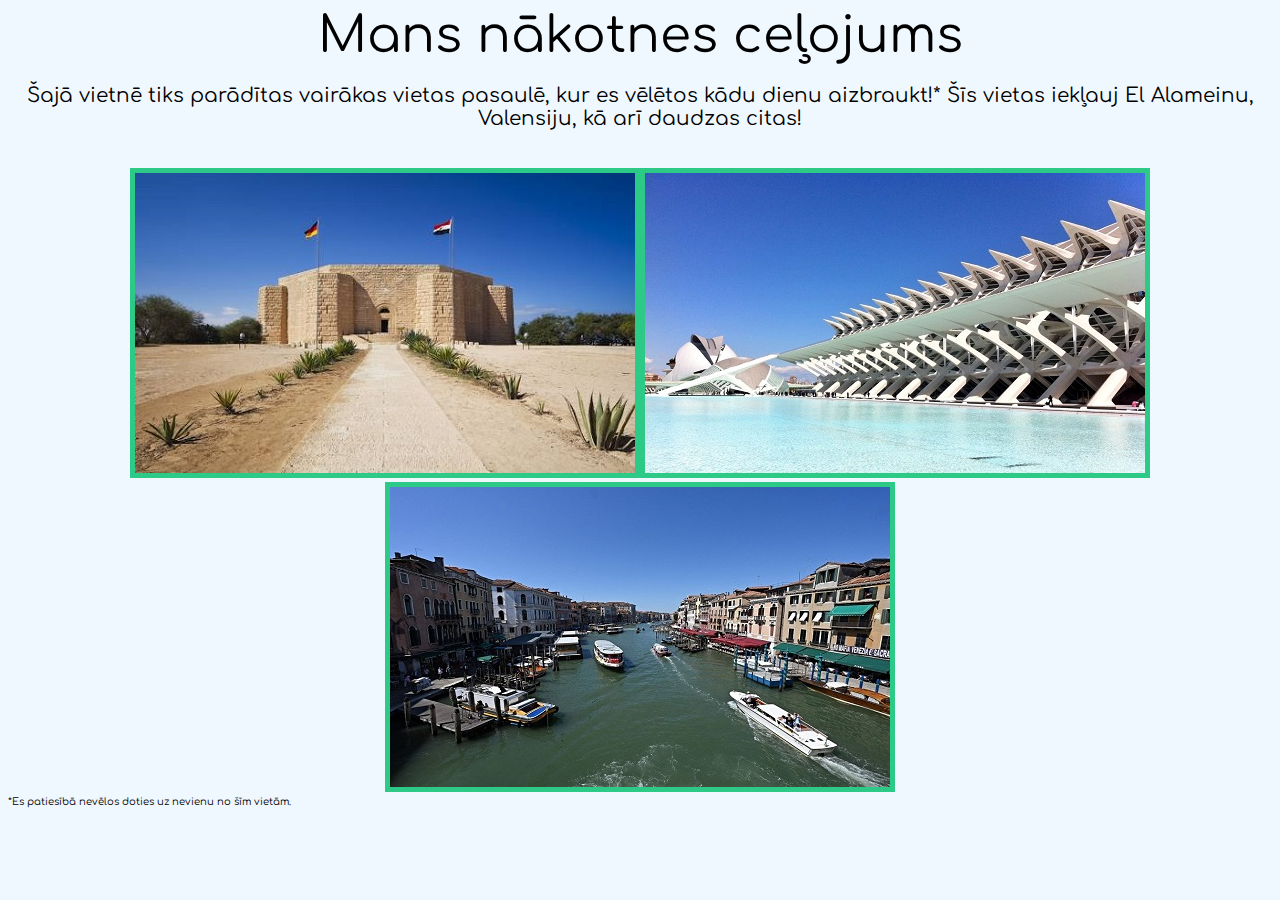
==== 1.html @ 8d68a1e8 "Add files via upload" ====
<!DOCTYPE html>
<html>
    <head>
        <link href="style.css" rel="stylesheet">
    </head>
    <body>
        <style>
            body {
                background-color: aliceblue;
            }
        </style>
        <div class="title">Mans nākotnes ceļojums</div>
        <p class="normaltext">Šajā vietnē tiks parādītas vairākas vietas pasaulē, kur es vēlētos kādu dienu aizbraukt!* Šīs vietas iekļauj El Alameinu, Valensiju, kā arī daudzas citas!</p>
        <br><div class="img"><img src="img/elalamein.png"><img src="img/valencia.png"><img src="img/venice.png"></div>
        <div class="smalltext">*Es patiesībā nevēlos doties uz nevienu no šīm vietām.</div>
    </body>
</html>
---- style.css ----
@import url('https://fonts.googleapis.com/css2?family=Comfortaa&display=swap');

body {
    font-family: 'Comfortaa', cursive;
}

.title {
    text-align: center;
    font-size: 50px;
}
.normaltext {
    font-size: 20px;
    text-align: center;
}
.smalltext {
    font-size: 10px;
}
.ctext {
    font-size: 16px;
    text-align: center;
}
.img {
    text-align: center;
}
img {
    border: 5px solid #2cc987;
}
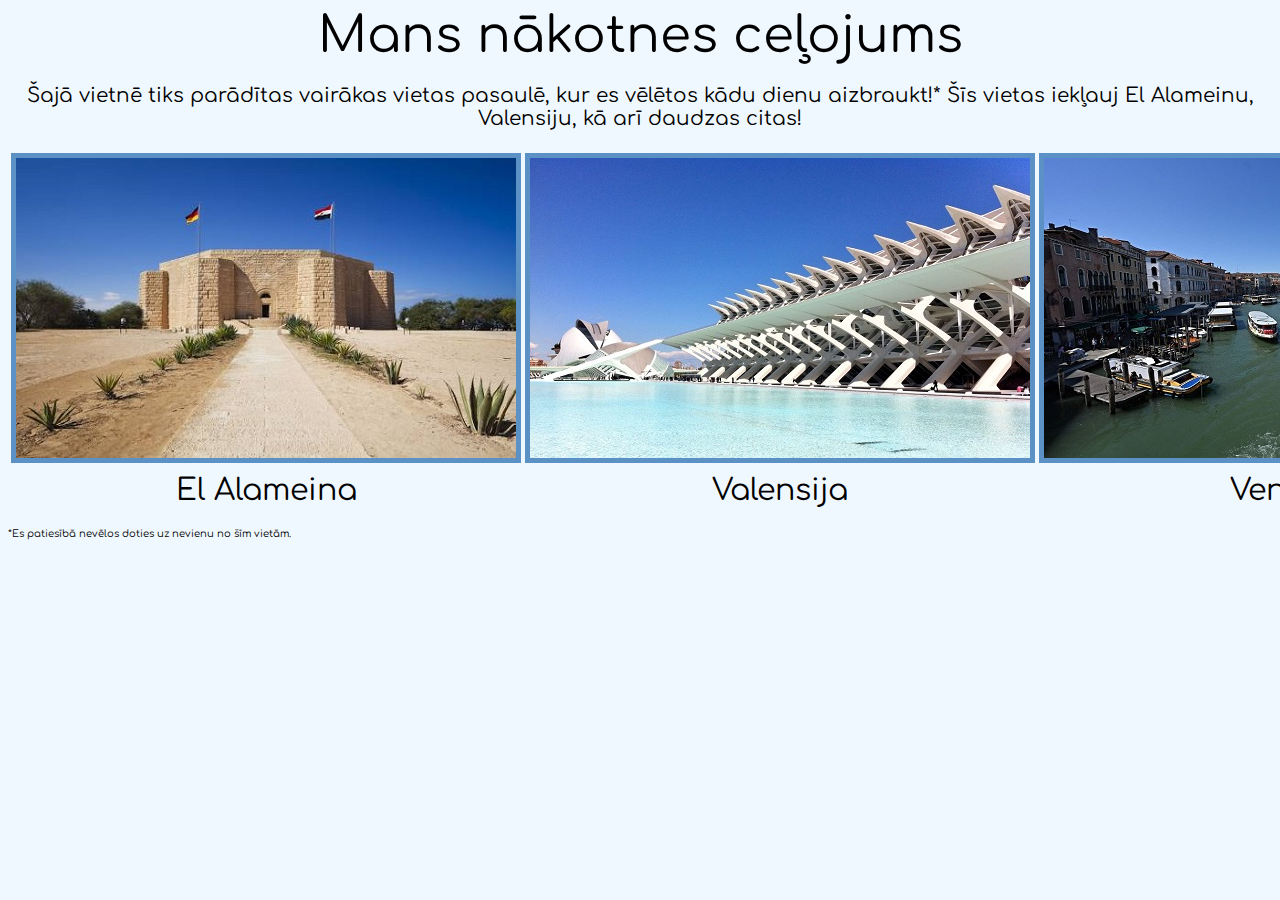
==== commit 4ed540b5: "Add files via upload" ====
--- a/1.html
+++ b/1.html
@@ -11,7 +11,19 @@
         </style>
         <div class="title">Mans nākotnes ceļojums</div>
         <p class="normaltext">Šajā vietnē tiks parādītas vairākas vietas pasaulē, kur es vēlētos kādu dienu aizbraukt!* Šīs vietas iekļauj El Alameinu, Valensiju, kā arī daudzas citas!</p>
-        <br><div class="img"><img src="img/elalamein.png"><img src="img/valencia.png"><img src="img/venice.png"></div>
+        <table class="img">
+            <tr>
+                <th><img src="img/elalamein.png" class="bimg"></th>
+                <th><img src="img/valencia.png" class="bimg"></th>
+                <th><img src="img/venice.png" class="bimg"></th>
+            </tr>
+            <tr>
+                <td>El Alameina</td>
+                <td>Valensija</td>
+                <td>Venēcija</td>
+            </tr>
+        </table>
+        <br><div class="img"></div>
         <div class="smalltext">*Es patiesībā nevēlos doties uz nevienu no šīm vietām.</div>
     </body>
 </html>--- a/style.css
+++ b/style.css
@@ -22,6 +22,13 @@
 .img {
     text-align: center;
 }
-img {
-    border: 5px solid #2cc987;
+.bimg {
+    border: 5px solid #5b91c4;
+}
+.logoimg {
+    width: 37px;
+    height: 37px;
+}
+table {
+    font-size: 30px;
 }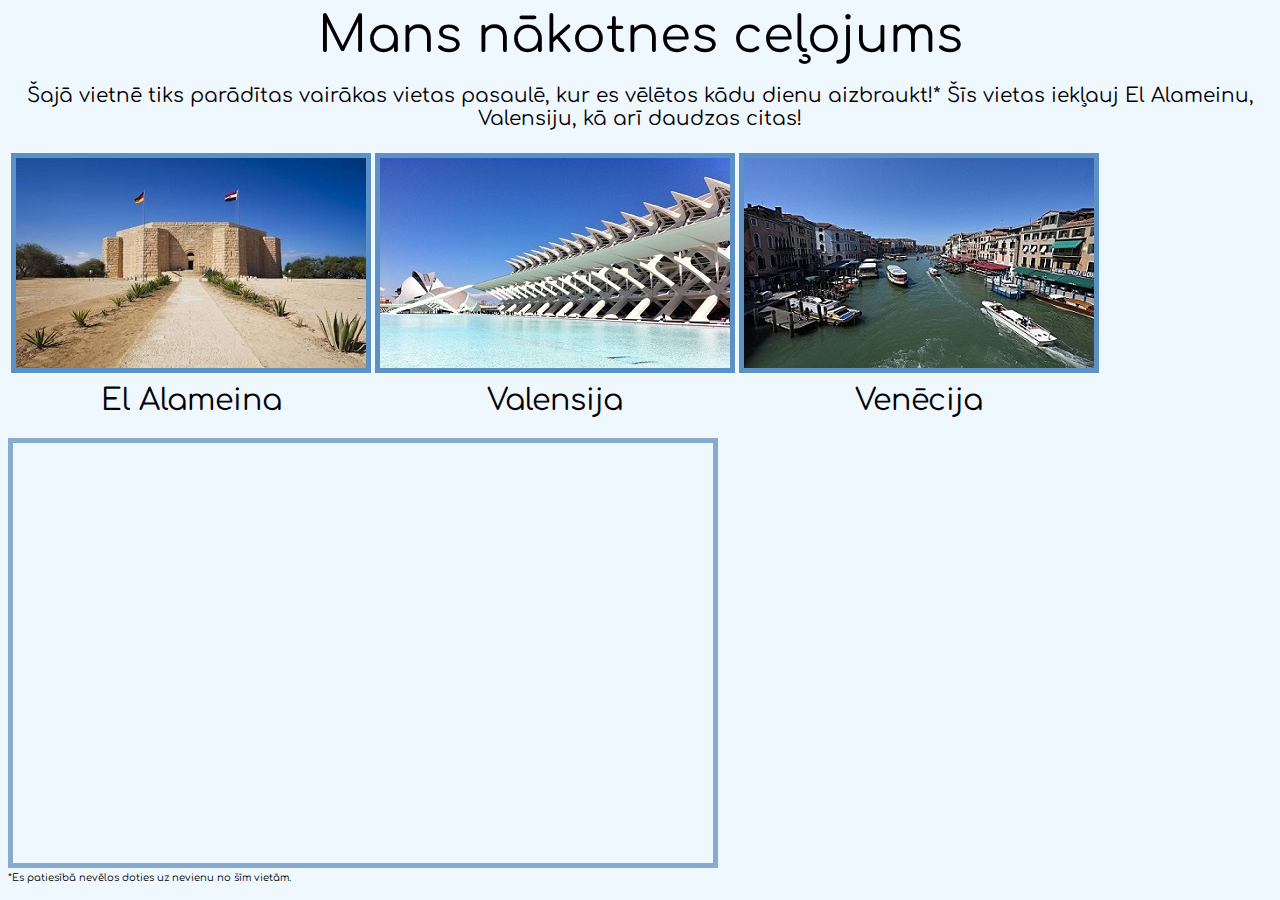
==== commit e7c09515: "Last update (probably)" ====
--- a/1.html
+++ b/1.html
@@ -3,19 +3,21 @@
     <head>
         <link href="style.css" rel="stylesheet">
     </head>
-    <body>
+    <body id="body1">
         <style>
             body {
                 background-color: aliceblue;
             }
         </style>
+        <script src="theme.js"></script>
+        <script src="iframeimg.js"></script>
         <div class="title">Mans nākotnes ceļojums</div>
         <p class="normaltext">Šajā vietnē tiks parādītas vairākas vietas pasaulē, kur es vēlētos kādu dienu aizbraukt!* Šīs vietas iekļauj El Alameinu, Valensiju, kā arī daudzas citas!</p>
         <table class="img">
             <tr>
-                <th><img src="img/elalamein.png" class="bimg"></th>
-                <th><img src="img/valencia.png" class="bimg"></th>
-                <th><img src="img/venice.png" class="bimg"></th>
+                <th><a href="img/elalamein_large.jpg" target="imgframe"><img src="img/elalamein.png" class="bimg"></a></th>
+                <th><a href="img/valencia_large.jpg" target="imgframe"><img src="img/valencia.png" class="bimg"></a></th>
+                <th><a href="img/venice_large.jpg" target="imgframe"><img src="img/venice.png" class="bimg"></a></th>
             </tr>
             <tr>
                 <td>El Alameina</td>
@@ -24,6 +26,7 @@
             </tr>
         </table>
         <br><div class="img"></div>
+        <iframe name="imgframe"></iframe>
         <div class="smalltext">*Es patiesībā nevēlos doties uz nevienu no šīm vietām.</div>
     </body>
 </html>--- a/style.css
+++ b/style.css
@@ -3,7 +3,6 @@
 body {
     font-family: 'Comfortaa', cursive;
 }
-
 .title {
     text-align: center;
     font-size: 50px;
@@ -31,4 +30,22 @@
 }
 table {
     font-size: 30px;
+}
+button {
+    font-size: 20px;
+    height: 40px;
+    width: 272px;
+    margin-bottom: 5px;
+    border-radius: 10px;
+    box-shadow: 20px;
+    background-color: rgb(212, 212, 212);
+}
+button:hover {
+    background-color: rgb(197, 197, 197);
+}
+iframe {
+    width: 700px;
+    height: 420px;
+    image-rendering: optimizeQuality;
+    border: 5px solid #87abce;
 }